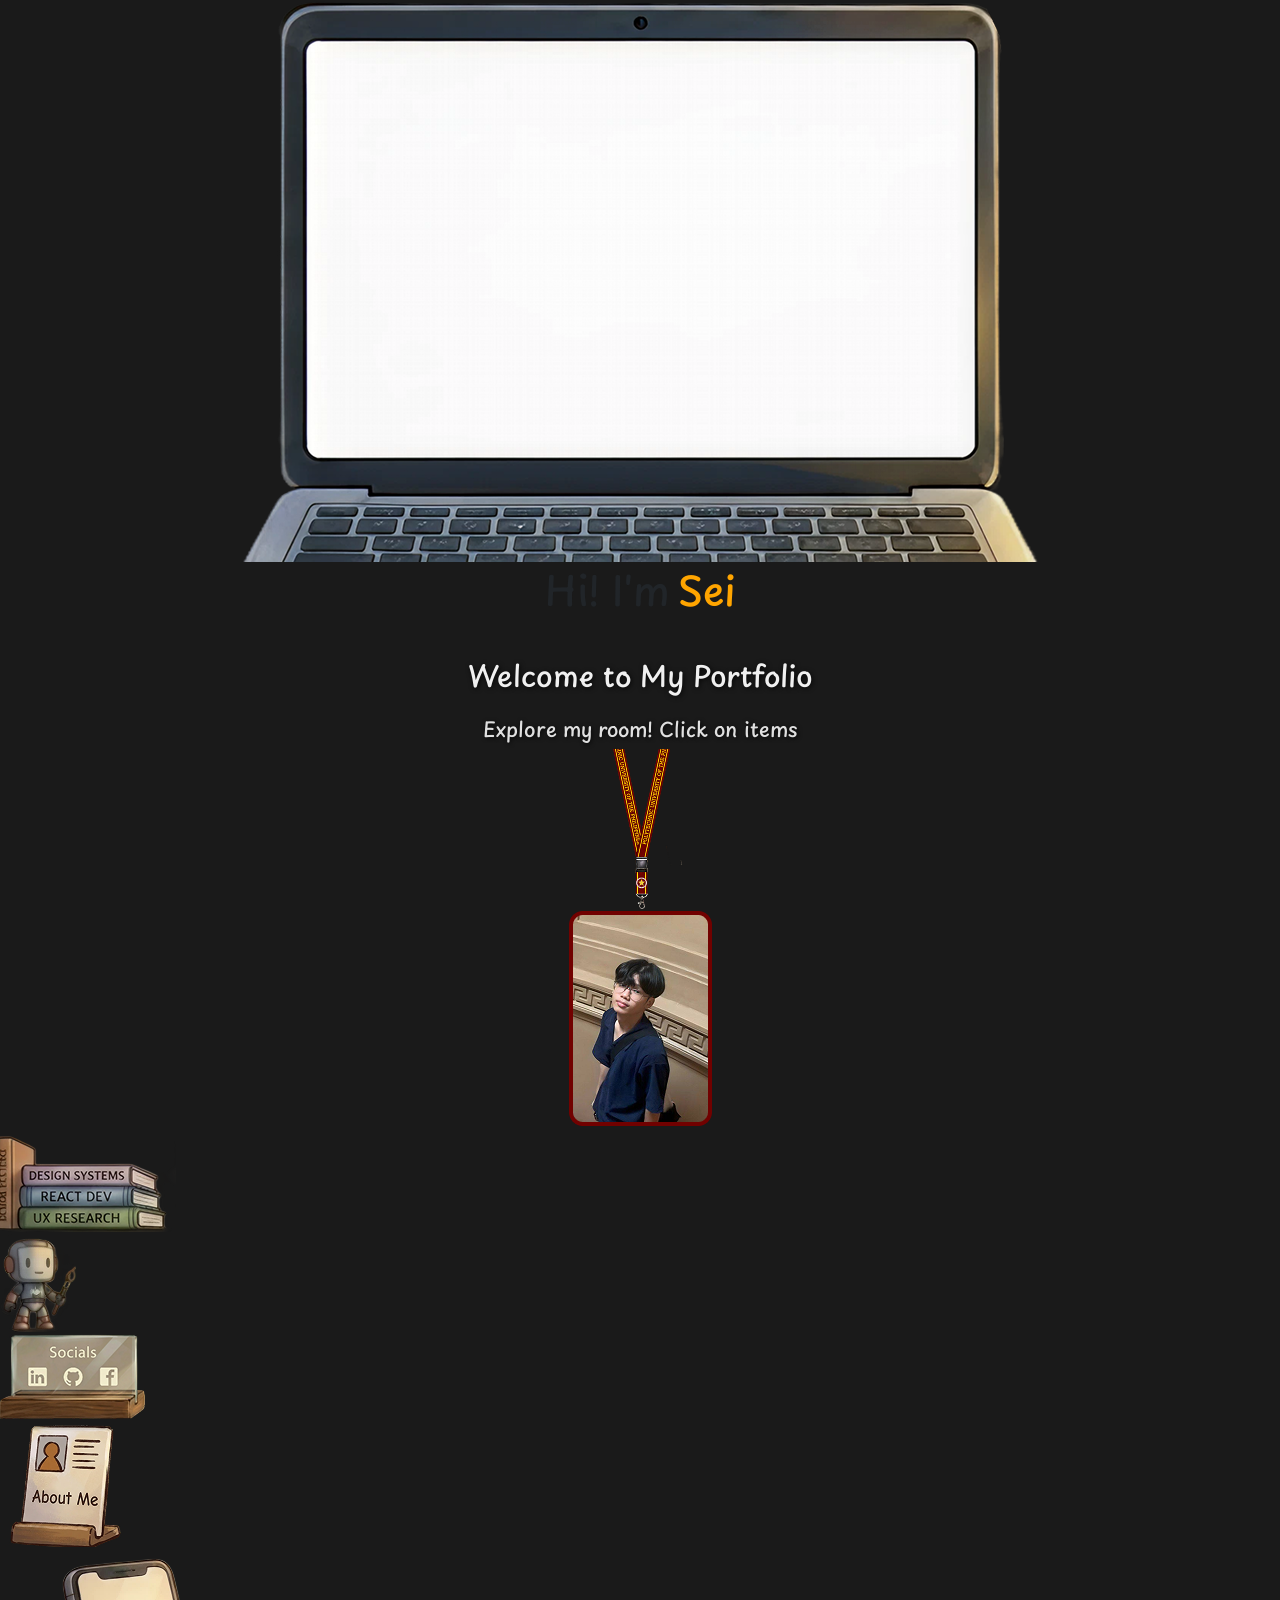
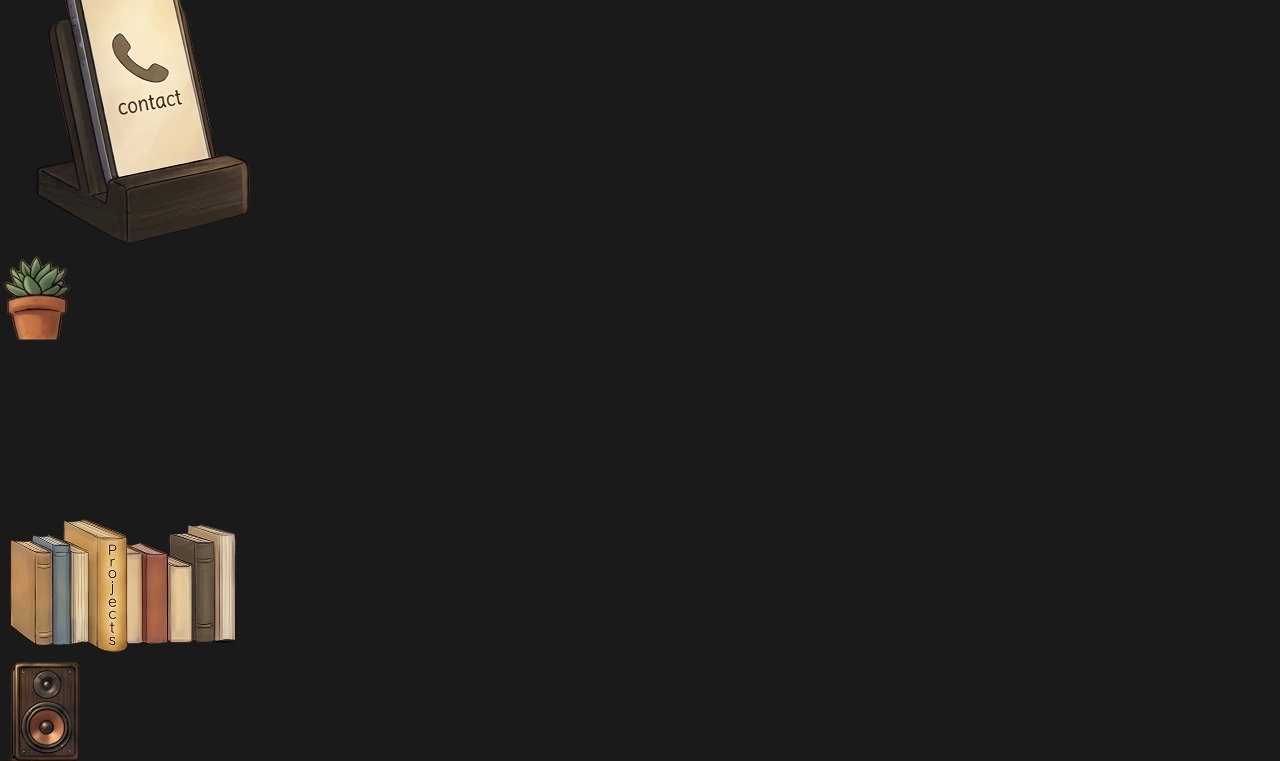
==== backup.html @ 2ba2af79 "30% resolve for responsiveness for all platoforms" ====
<!DOCTYPE html>
<html lang="en">

<head>
    <meta charset="UTF-8">
    <meta name="viewport" content="width=device-width, initial-scale=1.0">
    <link href="https://cdn.jsdelivr.net/npm/bootstrap@5.3.8/dist/css/bootstrap.min.css" rel="stylesheet">
    <link rel="preconnect" href="https://fonts.googleapis.com">
    <link rel="preconnect" href="https://fonts.gstatic.com" crossorigin>
    <link href="https://fonts.googleapis.com/css2?family=Kaisei+Tokumin&family=Playpen+Sans:wght@100..800&display=swap"
        rel="stylesheet">

    <link rel="stylesheet" href="resources/css/index.css">
    <title>Porfolio</title>
</head>

<body>

    <div class="d-flex laptop justify-content-center align-items-center">
        <img src="resources/images/laptop.png">
    </div>

    <div class="container intro-container d-flex justify-content-center">
        <div class="row">
            <div class="col d-flex flex-row">
                <span class="p-1">
                    <h1>Hi! I'm</h1>
                </span>
                <span class="name p-1">
                    <h1>Sei</h1>
                </span>
            </div>
        </div>
    </div>

    <div class="welcome text-center">
        <h4>Welcome to My Portfolio</h4>
    </div>

    <div class="explore text-center">
        <h5>Explore my room! Click on items</h5>
    </div>

    <div class="id-lace d-flex justify-content-center">
        <img src="resources/images/id lace.png">
    </div>

    <div class="picture d-flex justify-content-center">
        <img src="resources/images/picture.png">
    </div>

    <div class="books">
        <img src="resources/images/books.png">
    </div>

    <div class="toy">
        <img src="resources/images/toy.png">
    </div>

    <div class="socials" data-bs-toggle="modal" data-bs-target="#socialsModal">
        <img src="resources/images/socials.png">
    </div>

    <div class="about" data-bs-toggle="modal" data-bs-target="#aboutModal">
        <img src="resources/images/about.png">
    </div>

    <div class="contact" data-bs-toggle="modal" data-bs-target="#contactModal">
        <img src="resources/images/contact.png">
    </div>

    <div class="flower">
        <img src="resources/images/flower.png">
    </div>

    <div class="awards" data-bs-toggle="modal" data-bs-target="#awardsModal">
        <img src="resources/images/awards.png">
    </div>

    <div class="projects" data-bs-toggle="modal" data-bs-target="#projectsModal">
        <img src="resources/images/projects.png">
    </div>

    <div class="speaker">
        <img src="resources/images/speaker.png">
    </div>

    <div class="modal fade" id="aboutModal" tabindex="-1" aria-hidden="true">
        <div class="modal-dialog modal-dialog-centered modal-lg">
            <div class="modal-content">
                <div class="modal-header">
                    <h5 class="modal-title">About Me</h5>
                    <button type="button" class="btn-close btn-close-white" data-bs-dismiss="modal"
                        aria-label="Close"></button>
                </div>

                <div class="modal-body">
                    <div class="row">
                        <div class="col d-flex flex-row">
                            <div class="about-picture">
                                <img src="resources/images/about-profile.png">
                            </div>
                            <div class="about-info p-4 mt-4 fs-5">Hi, I’m Seito Tachibana but other people call me Sei.
                                I am a second-year IT
                                student
                                studying in Polytechnic University of the Philippines Sto. Tomas Campus.
                            </div>
                        </div>
                    </div>

                    <div class="skills-title text-center py-2">
                        <h3>What I Do</h3>
                    </div>

                    <div class="skills">
                        <div class="row g-3">
                            <div class="col d-flex flex-row justify-content-center">
                                <div class="skill-card">
                                    <h4>Designing</h4>
                                    <p>I design user interfaces using Figma and Canva. I focus on creating clean visual
                                        hierarchies and seamless user journeys.</p>
                                </div>
                            </div>

                            <div class="col">
                                <div class="skill-card">
                                    <h4>Front-end</h4>
                                    <p>I bring those visual layouts into interactive web pages using HTML, CSS, and
                                        JavaScript. I create games using Python, and I design clean user experiences.
                                    </p>
                                </div>
                            </div>

                            <div class="container-skill d-flex justify-content-center">
                                <div class="skill-card">
                                    <h4>Back-end</h4>
                                    <p>I build secure server-side logic and manage relational databases using PHP and
                                        MySQL.</p>
                                </div>
                            </div>
                        </div>
                    </div>

                </div>
            </div>
        </div>
    </div>

    <div class="modal fade" id="socialsModal" tabindex="-1" aria-hidden="true">
        <div class="modal-dialog modal-dialog-centered modal-lg">
            <div class="modal-content">
                <div class="modal-header">
                    <h5 class="modal-title">Socials</h5>
                    <button type="button" class="btn-close btn-close-white" data-bs-dismiss="modal"
                        aria-label="Close"></button>
                </div>

                <div class="modal-body">
                    <div class="row">
                        <div class="col text-center">
                            <img src="resources/images/facebook.png" style="width: 60px; height: 60px;">
                            <p>Facebook</p>
                        </div>

                        <div class="col text-center">
                            <img src="resources/images/instagram.png" style="width: 60px; height: 60px;">
                            <p>Instagram</p>
                        </div>

                        <div class="col text-center">
                            <img src="resources/images/linkin.png" style="width: 60px; height: 60px;">
                            <p>LinkedIn</p>
                        </div>

                        <div class="col text-center">
                            <img src="resources/images/github.png" style="width: 60px; height: 60px;">
                            <p>Github</p>
                        </div>

                        <div class="col text-center mt-2">
                            <img src="resources/images/x.png" style="width: 60px; height: 55px;">
                            <p>X</p>
                        </div>

                        <div class="col text-center">
                            <img src="resources/images/tiktok.png" style="width: 60px; height: 60px;">
                            <p>Tiktok</p>
                        </div>
                    </div>

                    <div class="container text-center d-flex align-items-center justify-content-center">
                        <div class="social-card">
                            <p>Clicking any of this icons will open a new tab!</p>
                        </div>
                    </div>
                </div>
            </div>
        </div>
    </div>

    <div class="modal fade" id="contactModal" tabindex="-1" aria-hidden="true">
        <div class="modal-dialog modal-dialog-centered modal-lg">
            <div class="modal-content">
                <div class="modal-header">
                    <h5 class="modal-title">Contacts</h5>
                    <button type="button" class="btn-close btn-close-white" data-bs-dismiss="modal"
                        aria-label="Close"></button>
                </div>

                <div class="modal-body">
                    <div class="container d-flex flex-column align-items-center justify-content-center">
                        <h2>Want to contact me? yay</h2>
                        <div class="contact-info text-center p-3 text-muted">Need help or have feedback? Send a message for quick,
                            dedicated support regarding any purchase or general inquiry.
                        </div>

                        <img src="resources/images/contact-me.png">

                        <div class="second-container ">
                            <div class="row gap-4">
                                <div class="col d-flex flex-row align-items-center">
                                    <img src="resources/images/gmail.png">
                                    <h5>seitachi123@gmail.com</h5>
                                </div>

                                <div class="col d-flex flex-row align-items-center">
                                    <img src="resources/images/phone.png">
                                    <h5>+63 9956313869</h5>
                                </div>
                            </div>
                        </div>
                    </div>
                </div>
            </div>
        </div>
    </div>

    <div class="modal fade" id="awardsModal" tabindex="-1" aria-hidden="true">
        <div class="modal-dialog modal-dialog-centered modal-lg">
            <div class="modal-content">
                <div class="modal-header">
                    <h5 class="modal-title">Awards</h5>
                    <button type="button" class="btn-close btn-close-white" data-bs-dismiss="modal"
                        aria-label="Close"></button>
                </div>

                <div class="modal-body">
                    <div class="container d-flex flex-column align-items-center justify-content-center">
                        <img src="resources/images/underconstruct.png">
                        <h2>Under Construction</h2>
                    </div>
                </div>
            </div>
        </div>
    </div>

    <div class="modal fade" id="projectsModal" tabindex="-1" aria-hidden="true">
        <div class="modal-dialog modal-dialog-centered modal-lg">
            <div class="modal-content">
                <div class="modal-header">
                    <h5 class="modal-title">Projects</h5>
                    <button type="button" class="btn-close btn-close-white" data-bs-dismiss="modal"
                        aria-label="Close"></button>
                </div>

                <div class="modal-body p-2 mt-3">
                    <div class="container">
                        <div class="row align-items-start">
                            <div class="col-auto">
                                <div class="game-pic">
                                    <img src="resources/images/oddysey.png">
                                </div>
                            </div>
                            <div class="col">
                                <div class="game-title">
                                    <h2>Oddysey</h2>
                                </div>
                                <div class="game-desc align-items-center">
                                    <p>Platformer game, built with Python and Pygame, features smooth dashing, high
                                        jumping, and fun combat where you can defeat enemies to clear each level.</p>
                                </div>
                            </div>
                        </div>
                        <hr style="border: 1px solid black">
                    </div>

                    <div class="container">
                        <div class="row align-items-start">
                            <div class="col-auto">
                                <div class="game-pic">
                                    <img src="resources/images/nexus.png">
                                </div>
                            </div>
                            <div class="col">
                                <div class="game-title">
                                    <h2>Nexus</h2>
                                </div>
                                <div class="game-desc align-items-center">
                                    <p>E-commerce website, selling Nintendo console as well as their respective video
                                        games. Built with a fully working database.</p>
                                </div>
                            </div>
                        </div>
                        <hr style="border: 1px solid black">
                    </div>

                    <div class="container">
                        <div class="row align-items-start">
                            <div class="col-auto">
                                <div class="game-pic">
                                    <img src="resources/images/horizon.png">
                                </div>
                            </div>
                            <div class="col">
                                <div class="game-title">
                                    <h2>Horizon</h2>
                                </div>
                                <div class="game-desc align-items-center">
                                    <p>E-commerce website, selling cars and parts. Built with a fully working database.
                                    </p>
                                </div>
                            </div>
                        </div>
                        <hr style="border: 1px solid black">
                    </div>

                    <div class="container">
                        <div class="row align-items-start">
                            <div class="col-auto">
                                <div class="game-pic">
                                    <img src="resources/images/pawster.png">
                                </div>
                            </div>
                            <div class="col">
                                <div class="game-title">
                                    <h2>Pawster</h2>
                                </div>
                                <div class="game-desc align-items-center">
                                    <p>E-commerce website, adopting, selling pet items, and booking appointments.
                                    </p>
                                </div>
                            </div>
                        </div>
                    </div>
                </div>
            </div>
        </div>
    </div>


    <script src="https://cdn.jsdelivr.net/npm/bootstrap@5.3.8/dist/js/bootstrap.bundle.min.js"></script>
</body>

</html>
---- resources/css/index.css ----
/* Global Reset and Typography */
* {
    font-family: 'Playpen Sans', sans-serif;
    padding: 0;
    margin: 0;
    box-sizing: border-box;
}

body {
    background-color: #1a1a1a;
    overflow: hidden; /* Prevent default browser window double scrolls */
    min-height: 100vh;
}

/* ================= THE PANORAMIC SLIDER SYSTEM ================= */
.room-wrapper {
    width: 100vw;
    height: 100vh;
    overflow-x: auto;
    overflow-y: hidden;
    scroll-behavior: smooth;
    -webkit-overflow-scrolling: touch; 
}

/* Hide standard browser track layouts */
.room-wrapper::-webkit-scrollbar {
    display: none;
}
.room-wrapper {
    -ms-overflow-style: none;
    scrollbar-width: none;
}

/* FIX: "background-size: cover" prevents image stretching.
   "aspect-ratio" locks it perfectly into place so it never distorts.
*/
.room-scene {
    height: 100vh;
    min-width: 177.78vh; /* Enforces crisp 16:9 widescreen proportions relative to height */
    background-image: url('../images/bg.png');
    background-repeat: no-repeat;
    background-size: cover; /* Keeps background from warping/stretching */
    background-position: center center;
    display: flex;
    flex-direction: row;
    position: relative;
}

/* Splitting background section anchors across the landscape map */
.room-section {
    height: 100vh;
    position: relative;
    display: flex;
    flex-direction: column;
    z-index: 2;
}

.left-shelves-section {
    width: 25%;
    padding-left: 4.5rem;
    padding-top: 6rem;
}

.center-content-section {
    width: 50%;
    display: flex;
    flex-direction: column;
    align-items: center;
    justify-content: center;
}

.right-shelves-section {
    width: 25%;
    padding-right: 4.5rem;
    padding-top: 6rem;
    align-items: flex-end;
}

/* ================= NAVIGATION ARROWS ================= */
.nav-arrow {
    position: fixed;
    top: 50%;
    transform: translateY(-50%);
    width: 55px;
    height: 55px;
    background-color: rgba(254, 165, 0, 0.85); 
    color: white;
    border: none;
    border-radius: 50%;
    font-size: 2rem;
    font-weight: bold;
    display: none; /* Managed by JS visibility rules */
    z-index: 999;
    cursor: pointer;
    box-shadow: 0 4px 15px rgba(0,0,0,0.5);
    transition: background-color 0.2s, transform 0.2s;
}

.nav-arrow:hover {
    background-color: rgba(254, 165, 0, 1);
    transform: translateY(-50%) scale(1.1);
}

.left-arrow { left: 25px; }
.right-arrow { right: 25px; }

/* ================= COMPONENT ELEMENT BOUNDING BOXES ================= */
.shelf-box {
    position: relative;
    width: 100%;
    max-width: 300px;
    height: 150px;
    margin-bottom: 5.5rem;
}

/* Items remain safely nested on shelf floors even when hidden */
.shelf-box .books,
.shelf-box .toy,
.shelf-box .speaker,
.shelf-box .flower,
.shelf-box .socials,
.shelf-box .about,
.shelf-box .awards {
    position: absolute;
    bottom: -10px;
}

/* Grid Coordinates matching the background visual assets */
.toy { left: 8%; width: 28%; }
.books { right: 8%; width: 38%; }
.socials { left: 5%; width: 38%; }
.about { right: 8%; width: 38%; }
.speaker { left: 12%; width: 26%; }
.flower { right: 12%; width: 24%; }
.awards { left: 50%; transform: translateX(-50%); width: 44%; }

/* Table Level Absolute Targets */
.desk-item-left {
    position: absolute;
    bottom: 5vh;
    left: 5rem;
    width: 180px;
}
.desk-item-right {
    position: absolute;
    bottom: 4vh;
    right: 5rem;
    width: 220px;
}
.contact { width: 100%; }
.projects { width: 100%; }

.room-scene img {
    width: 100%;
    height: auto;
    display: block;
}

/* Glowing Interactive Item Settings */
.socials img, .about img, .contact img, .awards img, .projects img {
    cursor: pointer;
    transition: transform 0.2s ease, filter 0.2s ease;
}
.socials img:hover, .about img:hover, .contact img:hover, .awards img:hover, .projects img:hover {
    transform: scale(1.04);
    filter: drop-shadow(0 0 10px #F5F5DC) drop-shadow(0 0 20px #F5F5DC);
}

/* ================= CENTRAL GRAPHICS TEXT ================= */
.intro-container {
    margin-bottom: 2rem;
}

.alignment-text h1 {
    font-size: 3.5rem;
    color: #ffffff;
    text-shadow: 2px 2px 8px rgba(0,0,0,0.8);
}

.name {
    color: #FFA500;
}

.welcome h4 {
    font-size: 1.8rem;
    color: #f0f0f0;
    text-shadow: 1px 1px 5px rgba(0,0,0,0.8);
}

.explore {
    margin-top: 1.5rem;
    color: #e0e0e0;
    text-shadow: 1px 1px 4px rgba(0,0,0,0.8);
}

/* ================= BOOTSTRAP MODALS OVERRIDES ================= */
.modal-header {
    background-color: #424242;
}
.modal-title {
    color: white;
}
.modal-body {
    max-height: 75vh;
    overflow-y: auto;
}
.btn-close-white {
    filter: invert(1);
}
.skill-card {
    border: 2px solid #ccc;
    border-radius: 12px;
    padding: 1.2rem;
    text-align: center;
    color: #333;
    background: #fff;
}
.social-card {
    border: 2px solid #ccc;
    border-radius: 12px;
    background: #f9f9f9;
    width: 100%;
    max-width: 500px;
}

/* Typography Scales when viewport narrows */
@media (max-width: 768px) {
    .alignment-text h1 {
        font-size: 2.5rem;
    }
    .welcome h4 {
        font-size: 1.4rem;
    }
}
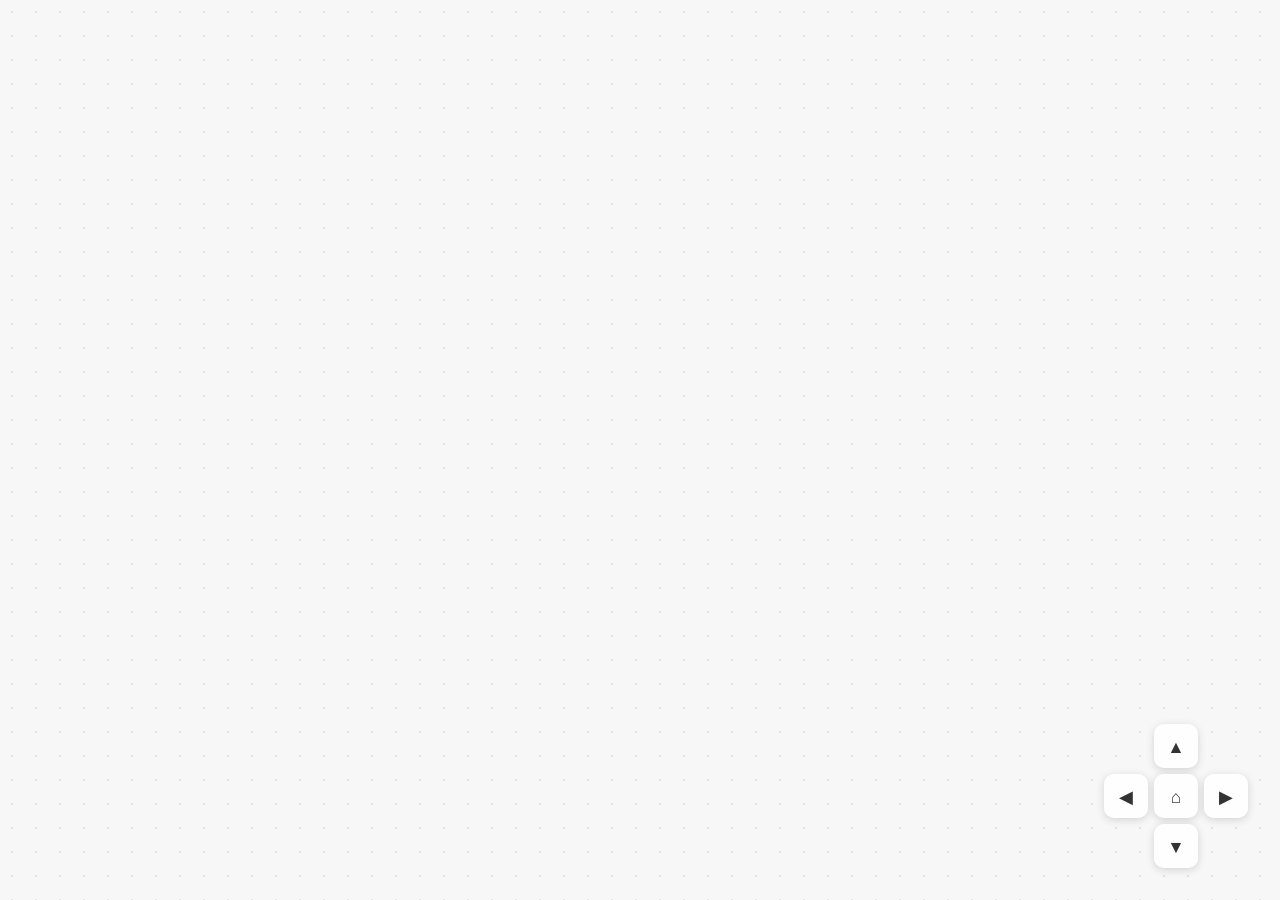
==== commit 52793cbc: "Design overhaul" ====
--- a/backup.html
+++ b/backup.html
@@ -3,352 +3,239 @@
 
 <head>
     <meta charset="UTF-8">
+    <title>Portfolio</title>
     <meta name="viewport" content="width=device-width, initial-scale=1.0">
-    <link href="https://cdn.jsdelivr.net/npm/bootstrap@5.3.8/dist/css/bootstrap.min.css" rel="stylesheet">
+    <link href="https://cdn.jsdelivr.net/npm/bootstrap@5.3.3/dist/css/bootstrap.min.css" rel="stylesheet">
     <link rel="preconnect" href="https://fonts.googleapis.com">
     <link rel="preconnect" href="https://fonts.gstatic.com" crossorigin>
-    <link href="https://fonts.googleapis.com/css2?family=Kaisei+Tokumin&family=Playpen+Sans:wght@100..800&display=swap"
+    <link
+        href="https://fonts.googleapis.com/css2?family=Kaisei+Tokumin&family=Playpen+Sans:wght@100..800&family=Chivo+Mono:wght@400;500&display=swap"
         rel="stylesheet">
-
-    <link rel="stylesheet" href="resources/css/index.css">
-    <title>Porfolio</title>
+    <link rel="stylesheet" href="resources/css/backup.css">
+    <script src="resources/js/backup.js"></script>
 </head>
 
 <body>
 
-    <div class="d-flex laptop justify-content-center align-items-center">
-        <img src="resources/images/laptop.png">
-    </div>
-
-    <div class="container intro-container d-flex justify-content-center">
-        <div class="row">
-            <div class="col d-flex flex-row">
-                <span class="p-1">
-                    <h1>Hi! I'm</h1>
-                </span>
-                <span class="name p-1">
-                    <h1>Sei</h1>
-                </span>
-            </div>
+    <div class="viewport">
+        <div class="canvas" id="spaceCanvas">
+
+            <div class="center-content d-flex flex-row align-items-center">
+                <div class="d-flex flex-column">
+                    <div class="d-flex flex-row">
+                        <span class="p-1">
+                            <h1 style="font-size: 7rem;">Hi! I'm</h1>
+                        </span>
+                        <span class="name p-1">
+                            <h1 style="font-size: 7rem;">Sei</h1>
+                        </span>
+                    </div>
+                    <div class="welcome" style="font-size: 5rem;">
+                        <h4>Welcome to My Portfolio</h4>
+                    </div>
+                </div>
+                <div class="id">
+                    <img src="resources/images/id.png" alt="Profile" style="width: 550px; height: 650px;">
+                </div>
+            </div>
+
+            <div class="right-content">
+                <div class="row align-items-center mb-5">
+                    <h1>About Me</h1>
+                    <div class="col-auto">
+                        <img src="resources/images/about-profile.png" alt="Profile"
+                            style="width: 150px; height: 150px;">
+                    </div>
+                    <div class="col">
+                        <div class="about-info p-4 fs-5">
+                            Hi, I’m Seito Tachibana but other people call me Sei. I am a second-year IT student studying
+                            in Polytechnic University of the Philippines Sto. Tomas Campus.
+                        </div>
+                    </div>
+                </div>
+
+                <div class="skills d-flex flex-column gap-3">
+                    <div class="skill-card">
+                        <h4>Designing</h4>
+                        <p>I design user interfaces using Figma and Canva. I focus on creating clean visual hierarchies
+                            and seamless user journeys.</p>
+                    </div>
+                    <div class="skill-card">
+                        <h4>Front-end</h4>
+                        <p>I bring those visual layouts into interactive web pages using HTML, CSS, and JavaScript. I
+                            create games using Python, and I design clean user experiences.</p>
+                    </div>
+                    <div class="skill-card">
+                        <h4>Back-end</h4>
+                        <p>I build secure server-side logic and manage relational databases using PHP and MySQL.</p>
+                    </div>
+                </div>
+            </div>
+
+            <div class="top-section">
+                <div class="projects"><img src="resources/images/projects1.png" alt="project"
+                        style="width: 150px; height: 150px;"></div>
+                <div class="carousel-viewport">
+                    <button class="nav-arrow arrow-left" aria-label="Previous Project">&#10094;</button>
+                    <button class="nav-arrow arrow-right" aria-label="Next Project">&#10095;</button>
+
+                    <div class="carousel-window">
+                        <div class="carousel-track" id="carouselTrack">
+
+                            <div class="main-card">
+                                <div class="image-frame">
+                                    <img src="resources/images/oddysey.png">
+                                </div>
+                                <div class="card-content">
+                                    <h3 class="card-title">Oddyssey</h3>
+                                    <p class="card-description">Platformer game, built with Python and Pygame, features
+                                        smooth dashing, high jumping, and fun combat where you can defeat enemies to
+                                        clear each level.</p>
+                                    <div class="tech-badges">
+                                        <span class="badge-yellow">Python</span>
+                                        <span class="badge-green">Pygame</span>
+                                    </div>
+                                    <div class="action-buttons">
+                                        <a href="#" class="btn btn-code">&lt;/&gt; View Code on GitHub</a>
+                                    </div>
+                                </div>
+                            </div>
+
+                            <div class="main-card">
+                                <div class="image-frame">
+                                    <img src="resources/images/horizon.png">
+                                </div>
+                                <div class="card-content">
+                                    <h3 class="card-title">Horizon</h3>
+                                    <p class="card-description">E-commerce website, selling cars and parts. Built with a
+                                        fully working database.</p>
+                                    <div class="tech-badges">
+                                        <span class="badge-yellow">HTML</span>
+                                        <span class="badge">CSS</span>
+                                        <span class="badge-yellow">Javascript</span>
+                                        <span class="badge">MySQL</span>
+                                    </div>
+                                    <div class="action-buttons">
+                                        <a href="#" class="btn btn-code">&lt;/&gt; View Code on GitHub</a>
+                                    </div>
+                                </div>
+                            </div>
+
+                            <div class="main-card">
+                                <div class="image-frame">
+                                    <img src="resources/images/nexus.png">
+                                </div>
+                                <div class="card-content">
+                                    <h3 class="card-title">Nexus</h3>
+                                    <p class="card-description">E-commerce website, selling Nintendo console as well as
+                                        their respective video games. Built with a fully working database.</p>
+                                    <div class="tech-badges">
+                                        <span class="badge-purple">PHP</span>
+                                        <span class="badge">CSS</span>
+                                        <span class="badge-yellow">Javascript</span>
+                                        <span class="badge">MySQL</span>
+                                    </div>
+                                    <div class="action-buttons">
+                                        <a href="#" class="btn btn-code">&lt;/&gt; View Code on GitHub</a>
+                                    </div>
+                                </div>
+                            </div>
+
+                            <div class="main-card">
+                                <div class="image-frame">
+                                    <img src="resources/images/pawster.png">
+                                </div>
+                                <div class="card-content">
+                                    <h3 class="card-title">Pawster</h3>
+                                    <p class="card-description">E-commerce website, adopting, selling pet items, and
+                                        booking appointments.</p>
+                                    <div class="tech-badges">
+                                        <span class="badge-purple">PHP</span>
+                                        <span class="badge">CSS</span>
+                                        <span class="badge-yellow">Javascript</span>
+                                        <span class="badge">MySQL</span>
+                                    </div>
+                                    <div class="action-buttons">
+                                        <a href="#" class="btn btn-code">&lt;/&gt; View Code on GitHub</a>
+                                    </div>
+                                </div>
+                            </div>
+
+                        </div>
+                    </div>
+                </div>
+
+                <div class="carousel-indicators">
+                    <span class="indicator-dot"></span>
+                    <span class="indicator-dot"></span>
+                    <span class="indicator-dot"></span>
+                </div>
+            </div>
+
+            <div class="left-section">
+                <div class="socials">
+                    <h1 style="font-size: 5rem;">Socials</h1>
+                </div>
+                <div class="pin-container" style="transform: rotate(3deg);">
+        <a href="https://www.instagram.com/seii_12/?hl=en" target="_blank">
+            <div class="insta">
+                <img src="resources/images/insta1.png" style="width: 150px; height: 150px;">
+            </div>
+        </a>
+    </div>
+
+    <div class="pin-container" style="transform: rotate(-5deg);">
+        <a href="https://www.facebook.com/seeiiiiii" target="_blank">
+            <div class="facebook">
+                <img src="resources/images/facebook1.png" style="width: 150px; height: 150px;">
+            </div>
+        </a>
+    </div>
+
+    <div class="pin-container" style="transform: rotate(-2deg);">
+        <a href="https://x.com/Seitooww" target="_blank">
+            <div class="x">
+                <img src="resources/images/x1.png" style="width: 170px; height: 170px;">
+            </div>
+        </a>
+    </div>
+
+    <div class="pin-container" style="transform: rotate(-3deg);">
+        <a href="https://github.com/Seeeiiiii" target="_blank">
+            <div class="github">
+                <img src="resources/images/github1.png" style="width: 170px; height: 170px;">
+            </div>
+        </a>
+    </div>
+
+    <div class="pin-container" style="transform: rotate(2deg);">
+        <a href="https://www.tiktok.com/@seeiiiii" target="_blank">
+            <div class="tiktok">
+                <img src="resources/images/tiktok1.png" style="width: 150px; height: 150px;">
+            </div>
+        </a>
+    </div>
+
+    <div class="pin-container" style="transform: rotate(19deg);">
+        <a href="mailto:seitachi123@gmail.com?subject=Contact%20from%20Portfolio">
+            <div class="gmail">
+                <img src="resources/images/gmail1.png" style="width: 150px; height: 150px;">
+            </div>
+        </a>
+    </div>
+            </div>
+
         </div>
     </div>
 
-    <div class="welcome text-center">
-        <h4>Welcome to My Portfolio</h4>
-    </div>
-
-    <div class="explore text-center">
-        <h5>Explore my room! Click on items</h5>
-    </div>
-
-    <div class="id-lace d-flex justify-content-center">
-        <img src="resources/images/id lace.png">
-    </div>
-
-    <div class="picture d-flex justify-content-center">
-        <img src="resources/images/picture.png">
-    </div>
-
-    <div class="books">
-        <img src="resources/images/books.png">
-    </div>
-
-    <div class="toy">
-        <img src="resources/images/toy.png">
-    </div>
-
-    <div class="socials" data-bs-toggle="modal" data-bs-target="#socialsModal">
-        <img src="resources/images/socials.png">
-    </div>
-
-    <div class="about" data-bs-toggle="modal" data-bs-target="#aboutModal">
-        <img src="resources/images/about.png">
-    </div>
-
-    <div class="contact" data-bs-toggle="modal" data-bs-target="#contactModal">
-        <img src="resources/images/contact.png">
-    </div>
-
-    <div class="flower">
-        <img src="resources/images/flower.png">
-    </div>
-
-    <div class="awards" data-bs-toggle="modal" data-bs-target="#awardsModal">
-        <img src="resources/images/awards.png">
-    </div>
-
-    <div class="projects" data-bs-toggle="modal" data-bs-target="#projectsModal">
-        <img src="resources/images/projects.png">
-    </div>
-
-    <div class="speaker">
-        <img src="resources/images/speaker.png">
-    </div>
-
-    <div class="modal fade" id="aboutModal" tabindex="-1" aria-hidden="true">
-        <div class="modal-dialog modal-dialog-centered modal-lg">
-            <div class="modal-content">
-                <div class="modal-header">
-                    <h5 class="modal-title">About Me</h5>
-                    <button type="button" class="btn-close btn-close-white" data-bs-dismiss="modal"
-                        aria-label="Close"></button>
-                </div>
-
-                <div class="modal-body">
-                    <div class="row">
-                        <div class="col d-flex flex-row">
-                            <div class="about-picture">
-                                <img src="resources/images/about-profile.png">
-                            </div>
-                            <div class="about-info p-4 mt-4 fs-5">Hi, I’m Seito Tachibana but other people call me Sei.
-                                I am a second-year IT
-                                student
-                                studying in Polytechnic University of the Philippines Sto. Tomas Campus.
-                            </div>
-                        </div>
-                    </div>
-
-                    <div class="skills-title text-center py-2">
-                        <h3>What I Do</h3>
-                    </div>
-
-                    <div class="skills">
-                        <div class="row g-3">
-                            <div class="col d-flex flex-row justify-content-center">
-                                <div class="skill-card">
-                                    <h4>Designing</h4>
-                                    <p>I design user interfaces using Figma and Canva. I focus on creating clean visual
-                                        hierarchies and seamless user journeys.</p>
-                                </div>
-                            </div>
-
-                            <div class="col">
-                                <div class="skill-card">
-                                    <h4>Front-end</h4>
-                                    <p>I bring those visual layouts into interactive web pages using HTML, CSS, and
-                                        JavaScript. I create games using Python, and I design clean user experiences.
-                                    </p>
-                                </div>
-                            </div>
-
-                            <div class="container-skill d-flex justify-content-center">
-                                <div class="skill-card">
-                                    <h4>Back-end</h4>
-                                    <p>I build secure server-side logic and manage relational databases using PHP and
-                                        MySQL.</p>
-                                </div>
-                            </div>
-                        </div>
-                    </div>
-
-                </div>
-            </div>
-        </div>
-    </div>
-
-    <div class="modal fade" id="socialsModal" tabindex="-1" aria-hidden="true">
-        <div class="modal-dialog modal-dialog-centered modal-lg">
-            <div class="modal-content">
-                <div class="modal-header">
-                    <h5 class="modal-title">Socials</h5>
-                    <button type="button" class="btn-close btn-close-white" data-bs-dismiss="modal"
-                        aria-label="Close"></button>
-                </div>
-
-                <div class="modal-body">
-                    <div class="row">
-                        <div class="col text-center">
-                            <img src="resources/images/facebook.png" style="width: 60px; height: 60px;">
-                            <p>Facebook</p>
-                        </div>
-
-                        <div class="col text-center">
-                            <img src="resources/images/instagram.png" style="width: 60px; height: 60px;">
-                            <p>Instagram</p>
-                        </div>
-
-                        <div class="col text-center">
-                            <img src="resources/images/linkin.png" style="width: 60px; height: 60px;">
-                            <p>LinkedIn</p>
-                        </div>
-
-                        <div class="col text-center">
-                            <img src="resources/images/github.png" style="width: 60px; height: 60px;">
-                            <p>Github</p>
-                        </div>
-
-                        <div class="col text-center mt-2">
-                            <img src="resources/images/x.png" style="width: 60px; height: 55px;">
-                            <p>X</p>
-                        </div>
-
-                        <div class="col text-center">
-                            <img src="resources/images/tiktok.png" style="width: 60px; height: 60px;">
-                            <p>Tiktok</p>
-                        </div>
-                    </div>
-
-                    <div class="container text-center d-flex align-items-center justify-content-center">
-                        <div class="social-card">
-                            <p>Clicking any of this icons will open a new tab!</p>
-                        </div>
-                    </div>
-                </div>
-            </div>
-        </div>
-    </div>
-
-    <div class="modal fade" id="contactModal" tabindex="-1" aria-hidden="true">
-        <div class="modal-dialog modal-dialog-centered modal-lg">
-            <div class="modal-content">
-                <div class="modal-header">
-                    <h5 class="modal-title">Contacts</h5>
-                    <button type="button" class="btn-close btn-close-white" data-bs-dismiss="modal"
-                        aria-label="Close"></button>
-                </div>
-
-                <div class="modal-body">
-                    <div class="container d-flex flex-column align-items-center justify-content-center">
-                        <h2>Want to contact me? yay</h2>
-                        <div class="contact-info text-center p-3 text-muted">Need help or have feedback? Send a message for quick,
-                            dedicated support regarding any purchase or general inquiry.
-                        </div>
-
-                        <img src="resources/images/contact-me.png">
-
-                        <div class="second-container ">
-                            <div class="row gap-4">
-                                <div class="col d-flex flex-row align-items-center">
-                                    <img src="resources/images/gmail.png">
-                                    <h5>seitachi123@gmail.com</h5>
-                                </div>
-
-                                <div class="col d-flex flex-row align-items-center">
-                                    <img src="resources/images/phone.png">
-                                    <h5>+63 9956313869</h5>
-                                </div>
-                            </div>
-                        </div>
-                    </div>
-                </div>
-            </div>
-        </div>
-    </div>
-
-    <div class="modal fade" id="awardsModal" tabindex="-1" aria-hidden="true">
-        <div class="modal-dialog modal-dialog-centered modal-lg">
-            <div class="modal-content">
-                <div class="modal-header">
-                    <h5 class="modal-title">Awards</h5>
-                    <button type="button" class="btn-close btn-close-white" data-bs-dismiss="modal"
-                        aria-label="Close"></button>
-                </div>
-
-                <div class="modal-body">
-                    <div class="container d-flex flex-column align-items-center justify-content-center">
-                        <img src="resources/images/underconstruct.png">
-                        <h2>Under Construction</h2>
-                    </div>
-                </div>
-            </div>
-        </div>
-    </div>
-
-    <div class="modal fade" id="projectsModal" tabindex="-1" aria-hidden="true">
-        <div class="modal-dialog modal-dialog-centered modal-lg">
-            <div class="modal-content">
-                <div class="modal-header">
-                    <h5 class="modal-title">Projects</h5>
-                    <button type="button" class="btn-close btn-close-white" data-bs-dismiss="modal"
-                        aria-label="Close"></button>
-                </div>
-
-                <div class="modal-body p-2 mt-3">
-                    <div class="container">
-                        <div class="row align-items-start">
-                            <div class="col-auto">
-                                <div class="game-pic">
-                                    <img src="resources/images/oddysey.png">
-                                </div>
-                            </div>
-                            <div class="col">
-                                <div class="game-title">
-                                    <h2>Oddysey</h2>
-                                </div>
-                                <div class="game-desc align-items-center">
-                                    <p>Platformer game, built with Python and Pygame, features smooth dashing, high
-                                        jumping, and fun combat where you can defeat enemies to clear each level.</p>
-                                </div>
-                            </div>
-                        </div>
-                        <hr style="border: 1px solid black">
-                    </div>
-
-                    <div class="container">
-                        <div class="row align-items-start">
-                            <div class="col-auto">
-                                <div class="game-pic">
-                                    <img src="resources/images/nexus.png">
-                                </div>
-                            </div>
-                            <div class="col">
-                                <div class="game-title">
-                                    <h2>Nexus</h2>
-                                </div>
-                                <div class="game-desc align-items-center">
-                                    <p>E-commerce website, selling Nintendo console as well as their respective video
-                                        games. Built with a fully working database.</p>
-                                </div>
-                            </div>
-                        </div>
-                        <hr style="border: 1px solid black">
-                    </div>
-
-                    <div class="container">
-                        <div class="row align-items-start">
-                            <div class="col-auto">
-                                <div class="game-pic">
-                                    <img src="resources/images/horizon.png">
-                                </div>
-                            </div>
-                            <div class="col">
-                                <div class="game-title">
-                                    <h2>Horizon</h2>
-                                </div>
-                                <div class="game-desc align-items-center">
-                                    <p>E-commerce website, selling cars and parts. Built with a fully working database.
-                                    </p>
-                                </div>
-                            </div>
-                        </div>
-                        <hr style="border: 1px solid black">
-                    </div>
-
-                    <div class="container">
-                        <div class="row align-items-start">
-                            <div class="col-auto">
-                                <div class="game-pic">
-                                    <img src="resources/images/pawster.png">
-                                </div>
-                            </div>
-                            <div class="col">
-                                <div class="game-title">
-                                    <h2>Pawster</h2>
-                                </div>
-                                <div class="game-desc align-items-center">
-                                    <p>E-commerce website, adopting, selling pet items, and booking appointments.
-                                    </p>
-                                </div>
-                            </div>
-                        </div>
-                    </div>
-                </div>
-            </div>
-        </div>
-    </div>
-
-
-    <script src="https://cdn.jsdelivr.net/npm/bootstrap@5.3.8/dist/js/bootstrap.bundle.min.js"></script>
+    <script src="https://cdn.jsdelivr.net/npm/bootstrap@5.3.3/dist/js/bootstrap.bundle.min.js"></script>
+    <div class="nav-arrows">
+        <button class="nav-btn-up" aria-label="Move up">▲</button>
+        <button class="nav-btn-left" aria-label="Move left">◀</button>
+        <button class="nav-btn-home" aria-label="Go to center">⌂</button>
+        <button class="nav-btn-right" aria-label="Move right">▶</button>
+        <button class="nav-btn-down" aria-label="Move down">▼</button>
+    </div>
 </body>
 
 </html>
--- a/resources/css/backup.css
+++ b/resources/css/backup.css
@@ -0,0 +1,462 @@
+/* Reset margins and hide default browser scrollbars */
+html,
+body {
+    font-family: 'Playpen Sans', sans-serif;
+    margin: 0;
+    padding: 0;
+    width: 100%;
+    height: 100%;
+    overflow: hidden;
+    background-color: #111;
+}
+
+/* The fixed screen frame */
+.viewport {
+    width: 100vw;
+    height: 100vh;
+    position: relative;
+    overflow: hidden;
+}
+
+/* Your massive dot grid workspace */
+.canvas {
+    width: 6000px;
+    height: 6000px;
+    position: absolute;
+    background-color: #f7f7f7;
+    background-image: radial-gradient(#e0e0e0 1.5px, transparent 1.5px);
+    background-size: 24px 24px;
+    transition: transform 0.8s cubic-bezier(0.25, 1, 0.5, 1);
+}
+
+/* Dead center positioning for your starting "Me" section */
+.center-content {
+    position: absolute;
+    top: 50%;
+    left: 52%;
+    transform: translate(-50%, -50%);
+    text-align: center;
+}
+
+.name {
+    color: orange;
+    margin-left: .5rem;
+}
+
+.nav-arrows {
+    position: fixed;
+    bottom: 2rem;
+    right: 2rem;
+    display: grid;
+    grid-template-areas:
+        ". up ."
+        "left home right"
+        ". down .";
+    grid-template-columns: 44px 44px 44px;
+    grid-template-rows: 44px 44px 44px;
+    gap: 6px;
+    z-index: 999;
+}
+
+.nav-arrows button {
+    width: 44px;
+    height: 44px;
+    border: none;
+    border-radius: 10px;
+    background: rgba(255, 255, 255, 0.85);
+    backdrop-filter: blur(6px);
+    -webkit-backdrop-filter: blur(6px);
+    box-shadow: 0 2px 8px rgba(0, 0, 0, 0.15);
+    cursor: pointer;
+    font-size: 1.1rem;
+    color: #333;
+    display: flex;
+    align-items: center;
+    justify-content: center;
+    transition: background 0.15s, transform 0.1s;
+    user-select: none;
+}
+
+.nav-arrows button:hover {
+    background: #fff;
+}
+
+.nav-arrows button:active {
+    transform: scale(0.92);
+    background: #f0f0f0;
+}
+
+.nav-btn-up {
+    grid-area: up;
+}
+
+.nav-btn-left {
+    grid-area: left;
+}
+
+.nav-btn-home {
+    grid-area: home;
+    font-size: 0.75rem;
+    font-weight: 600;
+    color: orange;
+}
+
+.nav-btn-right {
+    grid-area: right;
+}
+
+.nav-btn-down {
+    grid-area: down;
+}
+
+.right-content {
+    position: absolute;
+    top: 50%;
+    left: 87%;
+    transform: translate(-50%, -50%);
+    width: 800px;
+    text-align: left;
+}
+
+.about-info {
+    white-space: normal;
+    width: 100%;
+}
+
+.skill-card {
+    padding: 1.5rem;
+    border-radius: 2px;
+    text-align: left;
+    color: #333;
+    box-shadow: 5px 5px 10px rgba(0, 0, 0, 0.1);
+    border: none;
+    display: flex;
+    flex-direction: row;
+    align-items: center;
+    gap: 20px;
+    width: 100%;
+}
+
+.skill-card h4 {
+    margin: 0;
+    min-width: 120px;
+}
+
+.skill-card p {
+    margin: 0;
+}
+
+.skill-card:nth-child(3n+1) {
+    background-color: #fff9c4;
+}
+
+.skill-card:nth-child(3n+2) {
+    background-color: #f8bbd0;
+}
+
+.skill-card:nth-child(3n+3) {
+    background-color: #b3e5fc;
+}
+
+.top-section {
+    position: absolute;
+    top: 30%;
+    left: 50%;
+    transform: translate(-50%, -50%);
+    width: 1200px;
+}
+
+.projects {
+    position: absolute;
+    right: 45%;
+    top: -25%;
+}
+
+.carousel-viewport {
+    position: relative;
+    width: 100%;
+    height: 480px;
+    /* Gives explicit bounding container room for shadows */
+    display: flex;
+    align-items: center;
+    justify-content: center;
+}
+
+.carousel-window {
+    width: 800px;
+    height: 100%;
+    position: relative;
+    display: flex;
+    align-items: center;
+    justify-content: center;
+}
+
+.carousel-track {
+    position: relative;
+    width: 100%;
+    height: 100%;
+    display: flex;
+    align-items: center;
+    justify-content: center;
+}
+
+/* Standard Base Slide Setup */
+.main-card {
+    position: absolute;
+    background-color: #ffffff;
+    border-radius: 16px;
+    border: 1px solid rgba(0, 0, 0, 0.06);
+    width: 800px;
+    max-width: 800px;
+    padding: 1.5rem;
+    display: grid;
+    grid-template-columns: 1.15fr 0.85fr;
+    gap: 1.75rem;
+    pointer-events: none;
+    opacity: 0;
+    transform: translate3d(0, 0, -200px) scale(0.75);
+    transition: transform 0.6s cubic-bezier(0.25, 1, 0.5, 1),
+        opacity 0.6s ease,
+        box-shadow 0.6s ease;
+}
+
+/* ACTIVE STATE: High-lighted, elevated to front row */
+.main-card.active {
+    opacity: 1;
+    pointer-events: auto;
+    z-index: 10;
+    transform: translate3d(0, 0, 0) scale(1);
+    box-shadow: 0 25px 60px rgba(0, 0, 0, 0.08), 0 2px 8px rgba(0, 0, 0, 0.02);
+}
+
+/* PREVIOUS STATE: Sits directly behind on the left edge */
+.main-card.prev {
+    opacity: 0.3;
+    z-index: 5;
+    transform: translate3d(-340px, 0, -100px) scale(0.88);
+    box-shadow: none;
+}
+
+/* NEXT STATE: Sits directly behind on the right edge */
+.main-card.next {
+    opacity: 0.3;
+    z-index: 5;
+    transform: translate3d(340px, 0, -100px) scale(0.88);
+    box-shadow: none;
+}
+
+.image-frame {
+    background: #ffffff;
+    border: 1px solid #edf2f7;
+    border-radius: 10px;
+    display: flex;
+    align-items: center;
+    justify-content: center;
+    padding: 1rem;
+    min-height: 270px;
+}
+
+.image-frame img {
+    width: 100%;
+    height: 100%;
+}
+
+.card-content {
+    display: flex;
+    flex-direction: column;
+    justify-content: center;
+    text-align: left;
+}
+
+.card-title {
+    font-family: 'Playpen Sans', sans-serif;
+    font-size: 2.3rem;
+    line-height: 1.15;
+    font-weight: 700;
+    margin-bottom: 0.8rem;
+    letter-spacing: -0.5px;
+    color: #111;
+}
+
+.card-description {
+    font-size: 0.95rem;
+    line-height: 1.5;
+    color: #555;
+    margin-bottom: 1.2rem;
+}
+
+.tech-badges {
+    display: flex;
+    flex-wrap: wrap;
+    gap: 0.5rem;
+    margin-bottom: 1.5rem;
+}
+
+.badge {
+    font-size: 0.8rem;
+    font-weight: 500;
+    background-color: #e0f2fe;
+    color: #0284c7;
+    padding: 0.3rem 0.75rem;
+    border-radius: 9999px;
+}
+
+.action-buttons {
+    display: flex;
+    gap: 0.75rem;
+}
+
+.btn {
+    display: inline-flex;
+    align-items: center;
+    justify-content: center;
+    padding: 0.65rem 1.2rem;
+    border-radius: 8px;
+    font-size: 0.85rem;
+    font-weight: 500;
+    text-decoration: none;
+    color: #ffffff !important;
+}
+
+.btn-code {
+    background-color: #1d4ed8;
+}
+
+.btn-live {
+    background-color: #16a34a;
+}
+
+.nav-arrow {
+    position: absolute;
+    top: 50%;
+    transform: translateY(-50%);
+    background: none;
+    border: none;
+    cursor: pointer;
+    font-size: 2.5rem;
+    color: #111;
+    padding: 1rem;
+    z-index: 99;
+    user-select: none;
+    transition: opacity 0.2s;
+}
+
+.nav-arrow:hover {
+    opacity: 0.5;
+}
+
+.arrow-left {
+    left: 8%;
+}
+
+.arrow-right {
+    right: 8%;
+}
+
+.carousel-indicators {
+    display: flex;
+    justify-content: center;
+    gap: 0.5rem;
+    margin-top: 1rem;
+}
+
+.indicator-dot {
+    width: 7px;
+    height: 7px;
+    border-radius: 50%;
+    background-color: #cbd5e1;
+    cursor: pointer;
+    transition: background-color 0.2s;
+}
+
+.indicator-dot.active {
+    background-color: #1a1a1a;
+}
+
+
+.badge-purple {
+    background-color: #e0e7ff;
+    color: #4338ca;
+    padding: 0.3rem 0.75rem;
+    border-radius: 9999px;
+    font-size: 0.8rem;
+    font-weight: 500;
+
+}
+
+
+.badge-green {
+    background-color: #dcfce7;
+    color: #15803d;
+    padding: 0.3rem 0.75rem;
+    border-radius: 9999px;
+    font-size: 0.8rem;
+    font-weight: 500;
+}
+
+
+.badge-yellow {
+    background-color: #fef9c3;
+    color: #a16207;
+    padding: 0.3rem 0.75rem;
+    border-radius: 9999px;
+    font-size: 0.8rem;
+    font-weight: 500;
+}
+
+.left-section {
+    position: relative;
+    top: 50%;
+    left: 10px;
+    transform: translateY(-50%);
+    display: flex;
+    z-index: 1000;
+    width: 3000px;
+    padding: 20px;
+    border: 1rem;
+}
+
+.socials {
+    position: relative;
+    left: 850px;
+}
+
+.pin-container {
+    position: relative;
+    margin: 10px 0;
+    transition: transform 0.3s ease;
+}
+
+.insta {
+    left: 50px;
+}
+
+.facebook {
+    position: absolute;
+    bottom: 150%;
+    left: 80px;
+}
+
+.x {
+    position: absolute;
+    top: 150%;
+    left: 250px;
+}
+
+.github {
+    position: absolute;
+    bottom: 150%;
+    left: 580px;
+}
+
+.tiktok {
+    position: absolute;
+    top: 150%;
+    left: 780px;
+}
+
+.gmail {
+    position: absolute;
+    bottom: 280%;
+    left: 950px;
+}
